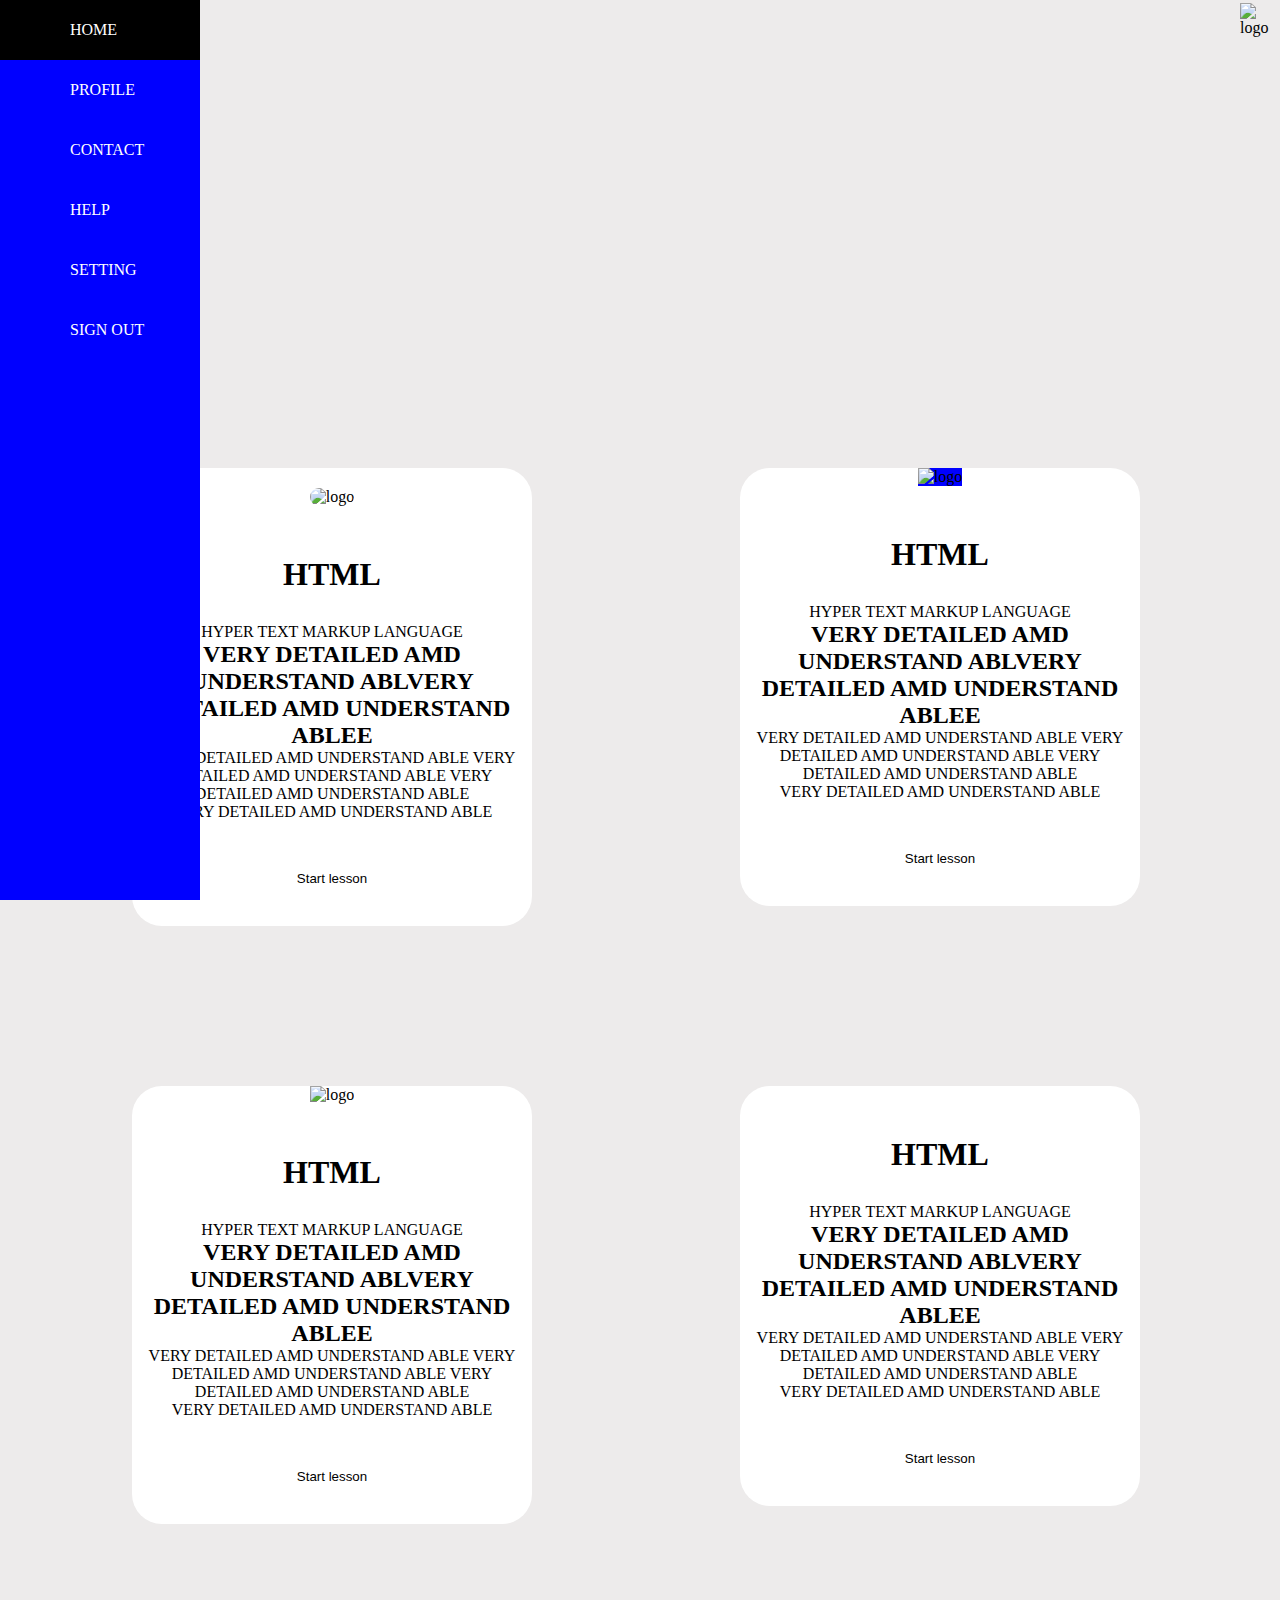
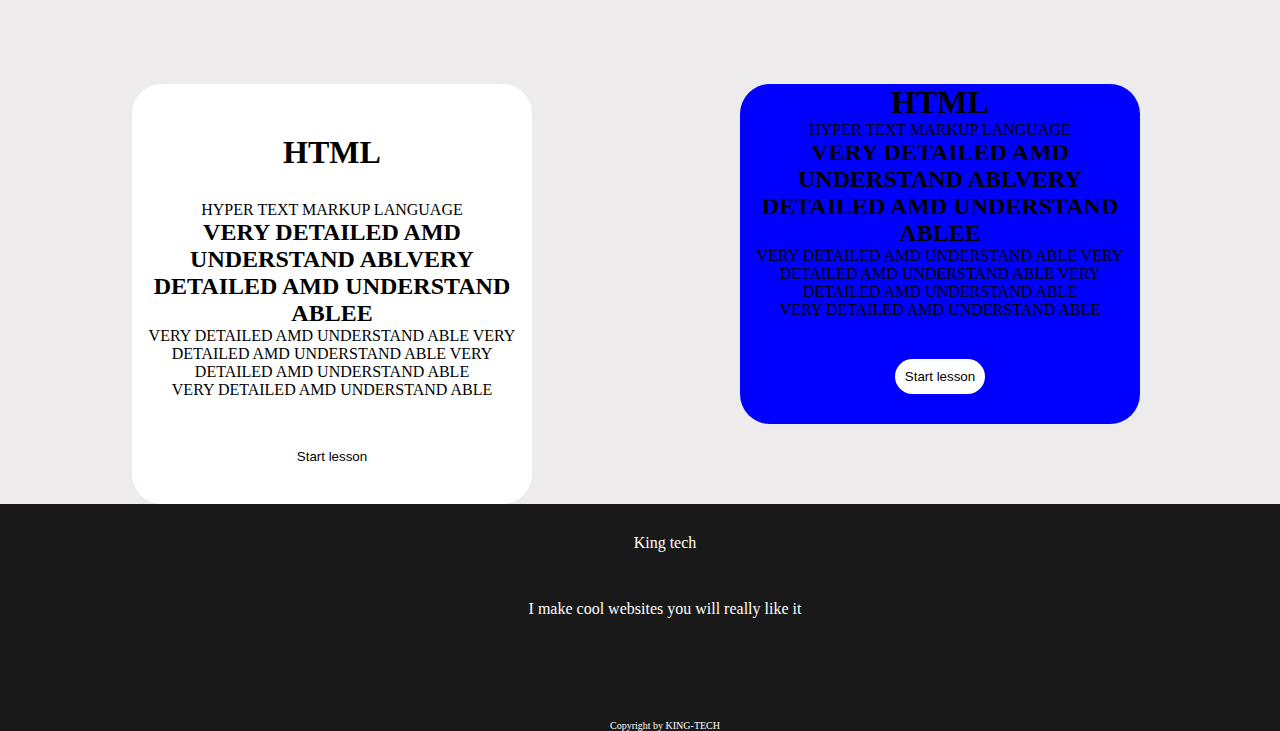
==== index.html @ fc456b50 "Add files via upload" ====
<!DOCTYPE html>
<html lang="en">
<head>
    <meta charset="UTF-8">
    <meta http-equiv="X-UA-Compatible" content="IE=edge">
    <meta name="viewport" content="width=device-width, initial-scale=1.0">
    <title>home</title>
    <link rel="stylesheet" href="home.css">
</head>
<body class="bod">
    <div class="navbar">
        <ul>
            <li>
                <a href="index.html">
                    <span class="icon"><ion-icon name="home"></ion-icon></span>
                    <span class="title">HOME</span>
                </a>
            </li>
            <li>
                <a href="login.html">
                    <span class="icon"><ion-icon name="person"></ion-icon></span>
                    <span class="title">PROFILE</span>
                </a>
            </li>
            <li>
                <a href="signup.html">
                    <span class="icon"><ion-icon name="chatbubble-elipses"></ion-icon></span>
                    <span class="title">CONTACT</span>
                </a>
            </li>
            <li>
                <a href="reset.html">
                    <span class="icon"><ion-icon name="help-circle"></ion-icon></span>
                    <span class="title">HELP</span>
                </a>
            </li>
            <li>
                <a href="#">
                    <span class="icon"><ion-icon name="settings"></ion-icon></span>
                    <span class="title">SETTING</span>
                </a>
            </li>
            <li>
                <a href="#">
                    <span class="icon"><ion-icon name="log-in"></ion-icon></span>
                    <span class="title">SIGN OUT</span>
                </a>
            </li>
        </ul>
    </div>
    <script type="module" src="https://unpkg.com/ionicons@5.5.2/dist/ionicons/ionicons.esm.js"></script>
    <script nomodule src="https://unpkg.com/ionicons@5.5.2/dist/ionicons/ionicons.js"></script>
   <header>
       <img src="4logo.jpg" class="math" alt="logo me">
        <img src="person-circle.svg"  class="matt"  alt="logo">
       

    </header>
 <main>
    <div class="talks">

    </div>
 
    <div class="mains">
    
        <div class="htm">
            <img src="king-tech-pics/images-5.webp" style="width: 200px; margin-top: 20px; border-radius: 30px;" class="mat"  alt="logo"><h1>HTML</h1>
            HYPER TEXT MARKUP LANGUAGE
            <h2>VERY DETAILED AMD UNDERSTAND ABLVERY DETAILED AMD UNDERSTAND ABLEE</h2>
            VERY DETAILED AMD UNDERSTAND ABLE
            VERY DETAILED AMD UNDERSTAND ABLE
            VERY DETAILED AMD UNDERSTAND ABLE
            <p>VERY DETAILED AMD UNDERSTAND ABLE</p>
            <a href="home.html"><button>Start lesson</button></a>
    
        </div>
        <div class="htm">
            <img src="king-tech-pics/css.jpeg" style="width: 200px; background: blue;" class="mat"  alt="logo"><h1>HTML</h1>
            HYPER TEXT MARKUP LANGUAGE
            <h2>VERY DETAILED AMD UNDERSTAND ABLVERY DETAILED AMD UNDERSTAND ABLEE</h2>
            VERY DETAILED AMD UNDERSTAND ABLE
            VERY DETAILED AMD UNDERSTAND ABLE
            VERY DETAILED AMD UNDERSTAND ABLE
            <p>VERY DETAILED AMD UNDERSTAND ABLE</p>
            <a href="home.html"><button>Start lesson</button></a>
    
        </div>
        <div class="htm">
            <img src="person-circle.svg" style="width:200px;" class="mat"  alt="logo"><h1>HTML</h1>
            HYPER TEXT MARKUP LANGUAGE
            <h2>VERY DETAILED AMD UNDERSTAND ABLVERY DETAILED AMD UNDERSTAND ABLEE</h2>
            VERY DETAILED AMD UNDERSTAND ABLE
            VERY DETAILED AMD UNDERSTAND ABLE
            VERY DETAILED AMD UNDERSTAND ABLE
            <p>VERY DETAILED AMD UNDERSTAND ABLE</p>
            <a href="home.html"><button>Start lesson</button></a>
    
        </div>
        <div class="htm">
            <h1>HTML</h1>
            HYPER TEXT MARKUP LANGUAGE
            <h2>VERY DETAILED AMD UNDERSTAND ABLVERY DETAILED AMD UNDERSTAND ABLEE</h2>
            VERY DETAILED AMD UNDERSTAND ABLE
            VERY DETAILED AMD UNDERSTAND ABLE
            VERY DETAILED AMD UNDERSTAND ABLE
            <p>VERY DETAILED AMD UNDERSTAND ABLE</p>
            <a href="home.html"><button>Start lesson</button></a>
    
        </div>
        <div class="htm">
            <h1>HTML</h1>
            HYPER TEXT MARKUP LANGUAGE
           <h2>VERY DETAILED AMD UNDERSTAND ABLVERY DETAILED AMD UNDERSTAND ABLEE</h2>
            VERY DETAILED AMD UNDERSTAND ABLE
            VERY DETAILED AMD UNDERSTAND ABLE
            VERY DETAILED AMD UNDERSTAND ABLE
            <p>VERY DETAILED AMD UNDERSTAND ABLE</p>
            <a href="home.html"><button>Start lesson</button></a>
    
    
        </div>
        <div class="htmm">
            <h1>HTML</h1>
            HYPER TEXT MARKUP LANGUAGE
            <h2>VERY DETAILED AMD UNDERSTAND ABLVERY DETAILED AMD UNDERSTAND ABLEE</h2>
            VERY DETAILED AMD UNDERSTAND ABLE
            VERY DETAILED AMD UNDERSTAND ABLE
            VERY DETAILED AMD UNDERSTAND ABLE
            <p>VERY DETAILED AMD UNDERSTAND ABLE</p>
            <a href="home.html"><button>Start lesson</button></a>
    
    
        </div>
    </div>
    </main>

    <footer>
        <p>King tech</p><br>
        <p>I make cool websites you will really like it </p><br>
          <div class="social">
        <a href="https://www.facebook.com/102351444783575/posts/545771430441572/"><i class="fab fa-facebook-f"></i></a><br>
        <a href="https://twitter.com/Kingsleys_king?t=rMDxclqdDagDdM9e-FuWYw&s=09"><i class="fab fa-twitter"></i></a><br>
        <a href="https://t.me/kings_tech"><i class="fab fa-telegram"></i></a><br>
        <a href="https://youtu.be/21QtifUqmHM"><i class="fab fa-youtube"></i></a>
          </div>
         <div class="copy">
          <p style="font-size: 10px;">Copyright by KING-TECH</p>
         </div>
         
    </footer>
</body>
</html>
---- home.css ----
*{
    margin: 0; padding: 0;
    box-sizing: border-box;
    outline: none;
     border: none;
}

body{
background-color: rgba(207, 202, 202, 0.384);
min-height: 100vh;

}

.navbar{
    position: fixed;
    width: 40px;
    height: 100%;
    background: blue;
    transition: 0.5s;
    overflow: hidden;
}
.navbar:hover{
  width: 200px;   
}
.navbar ul{
    position: absolute;
    top: 0;
    left: 0;
    width: 100%;
}
.navbar ul li{
    position: relative;
    width: 100%;
    list-style: none;
}

.navbar ul li:hover{
background: black;
} 

.navbar ul li a{
    position: relative;
    display: block;
    width: 100%;
    display: flex;
    text-decoration: none;
    color: #fff;
}

.navbar ul li a .icon{
    position: relative;
    display: block;
    min-width: 60px;
    height: 60px;
    line-height: 60px;
    text-align: center;
}

.navbar ul li a .icon icon-icon{
    font-size: 24px;

}

.navbar ul li a .title{
 position: relative;
 display: block;
 padding: 0 10px;
 height: 60px;
 line-height: 60px;
 text-align: start;
 white-space: nowrap;
}

header .matt{
    width: 40px;
    position: absolute;
    right: 0;
    cursor: pointer;
    margin-top: 3px;
    
}
header a .mann{
margin-left: 470px ;
width: 40px;
margin-top: 3px;
}

header .math{
    margin-left: 62px;
    width: 140px;
}
.navv a  {
    float: left;
    font-size: 16px;
    color: #fff;
    text-align: center;
    padding: 14px 16px;
    text-decoration: none;
}
main{
  margin-left: 40px;
}
@media(max-width:768px){
    main{
        font-size: 80%;
        margin-left: 5rem;
    }
    header .matt{
        width: 30px;
        position: absolute;
        right: 0;
        cursor: pointer;
    }

    footer p{
        margin-top: 30px;
        margin-left: 3000px;
    }
}
/*.matt{
   float: left;
    overflow: hidden;
    width: 40px;
    position: absolute;
    right: 0;
    cursor: pointer;
}
.matt .dropbtn{
  font-size: 16px;
  border: none; 
  outline: none; 
  color: #fff;
  padding: 14px 16px;
  background-color: inherit;
  font-family: inherit;
  margin: 0;
}

.dropdown:hover .dropbtn{
background-color: red;
}
.drop-content{
    display: none;
    position: absolute;
    background-color: #f8f8;
    min-width: 160px;
    box-shadow: 0px 8px 16px 0px rgba(0, 0, 0, 0.2);
    z-index: 1;
}
.drop-content a{
    float: none;
    color: black;
    padding: 12px 16px;
    text-decoration: none;
    display: block;
    text-align: left;
}
.drop-content a:hover{
    background-color: black;
}

.dropdown:hover .drop-content{
    display: block;
}*/
.mains{
    display: grid;
     grid-template-columns: repeat(auto-fit, 28rem);
     gap: 10rem;
     align-items: flex-start;
     justify-content: center;
     text-align: center;
     flex-direction: column;
     margin-top: 50vh;
    
}

.htm{
    background: #fff;
    border-radius: 30px;
    width: 400px;
}
.htmm{
    background: blue;
    border-radius: 30px;
    width: 400px;
}

.htm a button,.htmm a button{
    margin: 40px 0px 30px;
    padding: 10px;
    border-radius: 30px;
    transition: 1s;
    cursor: pointer;
    background-color: #fff;
}

.htm a button:hover{
    transform: scale(1.3);
    background: rgb(140, 140, 221);
    color: green;
}
.htm h1{
    margin-top: 50px;
    margin-bottom: 30px;
}

footer{
    display: flex;
    justify-content: center;
    align-items: center;
    flex-direction: column;
    background: #191919;
    color: #fff;
}

footer p{
    margin-top: 30px;
    margin-left: 50px;
}
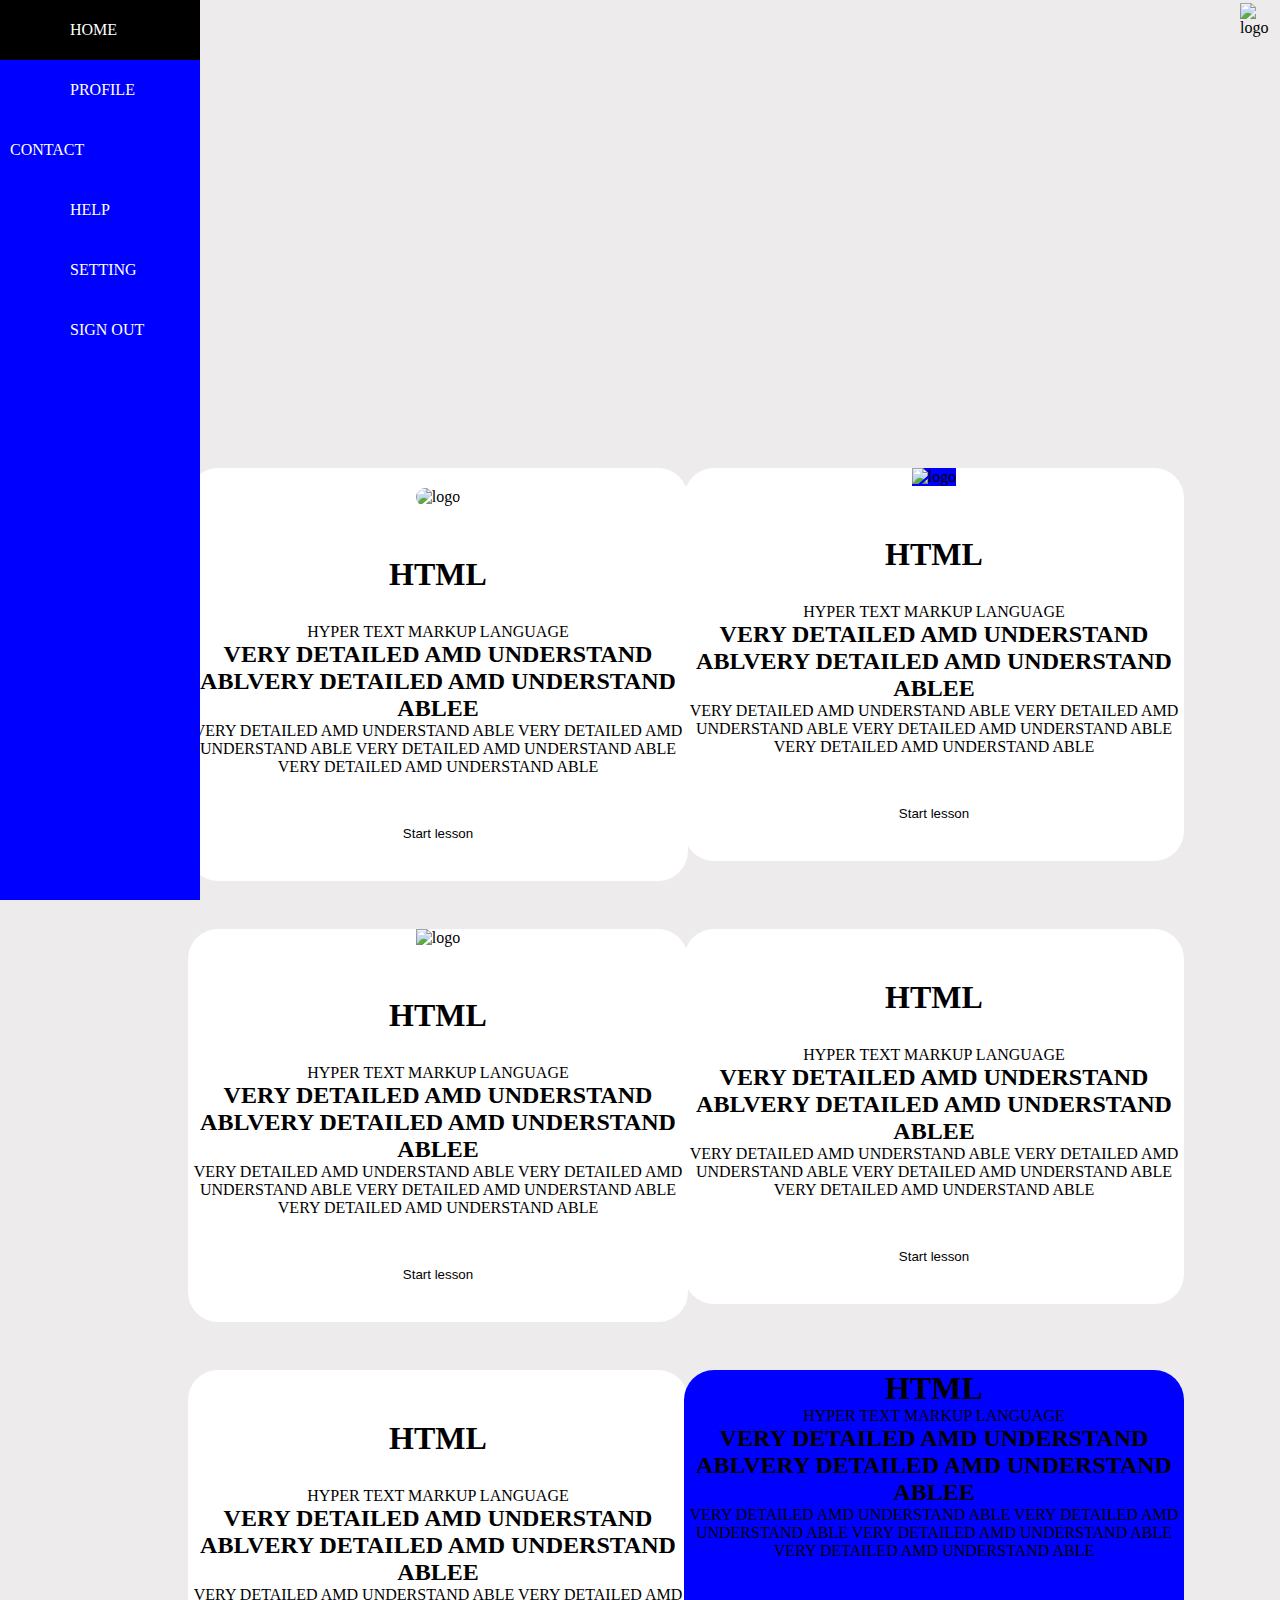
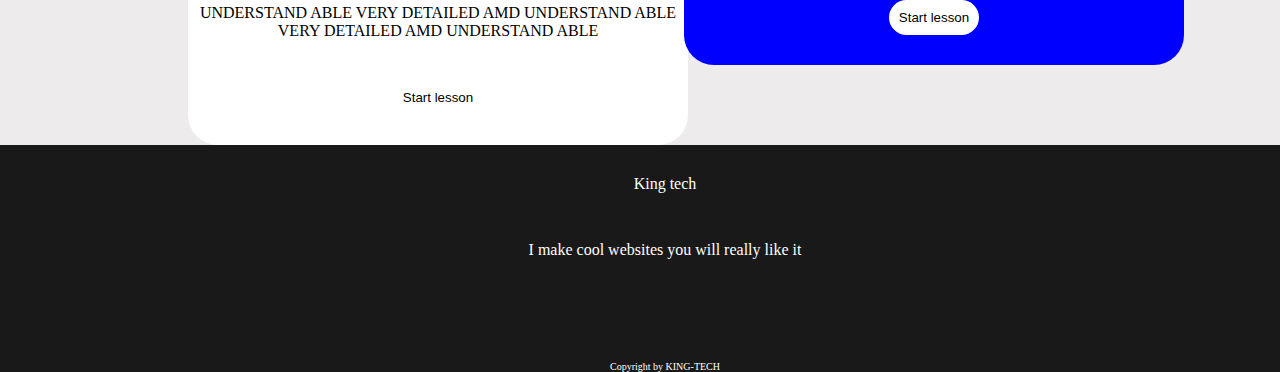
==== commit 8ba9d98d: "Update index.html" ====
--- a/index.html
+++ b/index.html
@@ -24,7 +24,7 @@
             </li>
             <li>
                 <a href="signup.html">
-                    <span class="icon"><ion-icon name="chatbubble-elipses"></ion-icon></span>
+                    <span class="icon"><ion-icon name="chatbubble-ellipses"></ion-icon</span>
                     <span class="title">CONTACT</span>
                 </a>
             </li>
@@ -149,4 +149,4 @@
          
     </footer>
 </body>
-</html>+</html>
--- a/home.css
+++ b/home.css
@@ -165,7 +165,7 @@
 .mains{
     display: grid;
      grid-template-columns: repeat(auto-fit, 28rem);
-     gap: 10rem;
+     gap: 3rem;
      align-items: flex-start;
      justify-content: center;
      text-align: center;
@@ -177,12 +177,12 @@
 .htm{
     background: #fff;
     border-radius: 30px;
-    width: 400px;
+    width: 500px;
 }
 .htmm{
     background: blue;
     border-radius: 30px;
-    width: 400px;
+    width: 500px;
 }
 
 .htm a button,.htmm a button{
@@ -203,7 +203,25 @@
     margin-top: 50px;
     margin-bottom: 30px;
 }
-
+@media(max-width:768px){
+    
+    .htm{
+
+    background-color: blue;
+    width: 350px;
+        margin-left: 80px
+
+}
+
+.htmm{
+
+    margin-left:80px
+    width: 350px;
+
+}
+    
+    
+    }
 footer{
     display: flex;
     justify-content: center;
@@ -216,4 +234,4 @@
 footer p{
     margin-top: 30px;
     margin-left: 50px;
-}+}
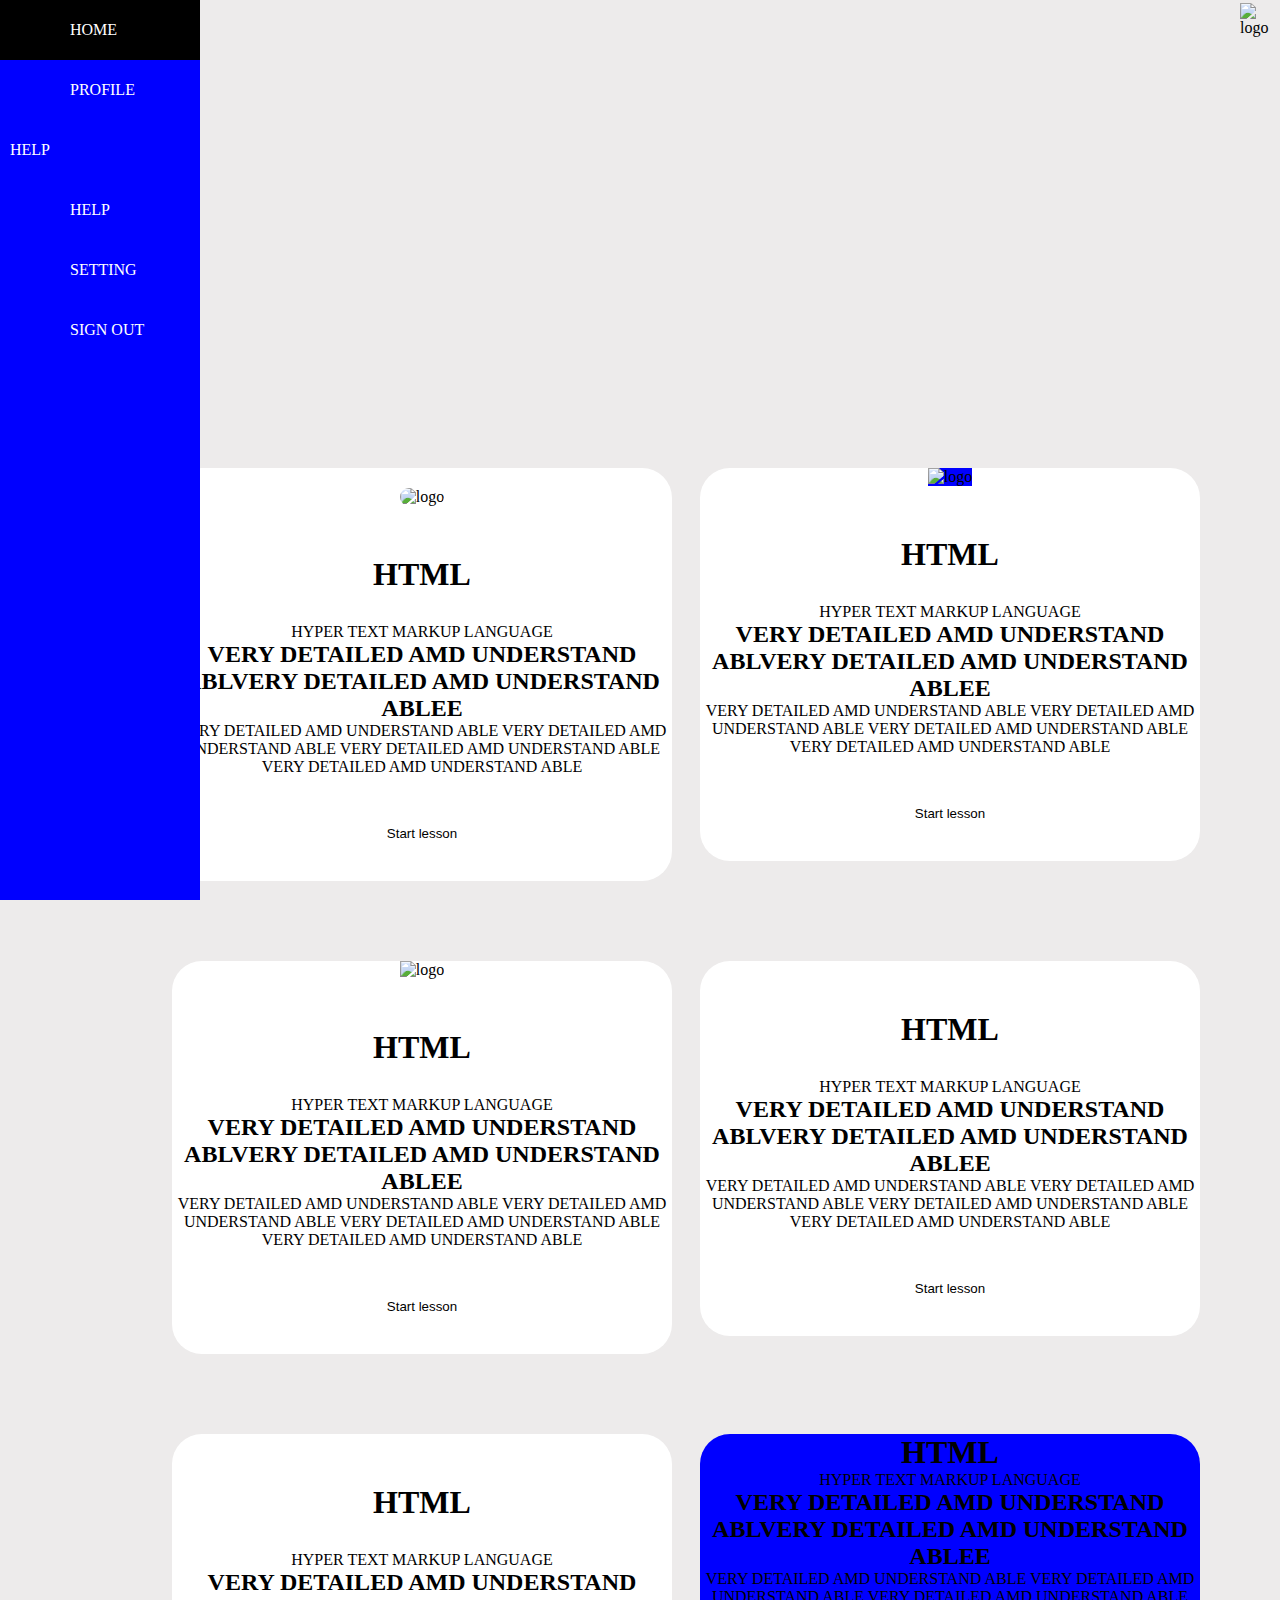
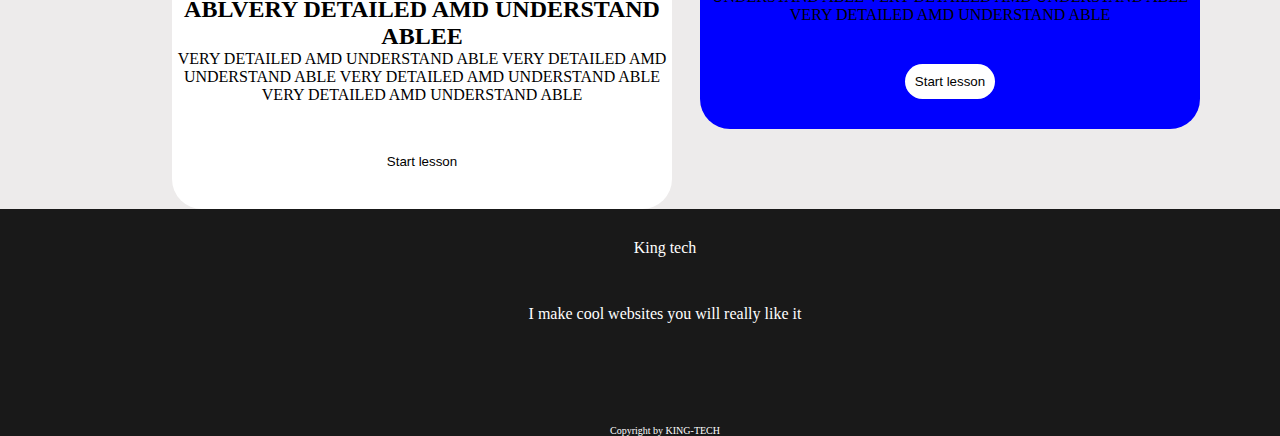
==== commit 3956ffb4: "Update index.html" ====
--- a/index.html
+++ b/index.html
@@ -25,7 +25,7 @@
             <li>
                 <a href="signup.html">
                     <span class="icon"><ion-icon name="chatbubble-ellipses"></ion-icon</span>
-                    <span class="title">CONTACT</span>
+                    <span class="title">HELP</span>
                 </a>
             </li>
             <li>
--- a/home.css
+++ b/home.css
@@ -13,7 +13,7 @@
 
 .navbar{
     position: fixed;
-    width: 40px;
+    width: 50px;
     height: 100%;
     background: blue;
     transition: 0.5s;
@@ -165,7 +165,7 @@
 .mains{
     display: grid;
      grid-template-columns: repeat(auto-fit, 28rem);
-     gap: 3rem;
+     gap: 5rem;
      align-items: flex-start;
      justify-content: center;
      text-align: center;
@@ -173,6 +173,10 @@
      margin-top: 50vh;
     
 }
+main{
+   overflow-x: hidden; 
+   } 
+
 
 .htm{
     background: #fff;
@@ -208,15 +212,15 @@
     .htm{
 
     background-color: blue;
-    width: 350px;
-        margin-left: 80px
+    width: 320px;
+        margin-left: 42px
 
 }
 
 .htmm{
 
-    margin-left:80px
-    width: 350px;
+    margin-left:42px;
+    width: 320px;
 
 }
     
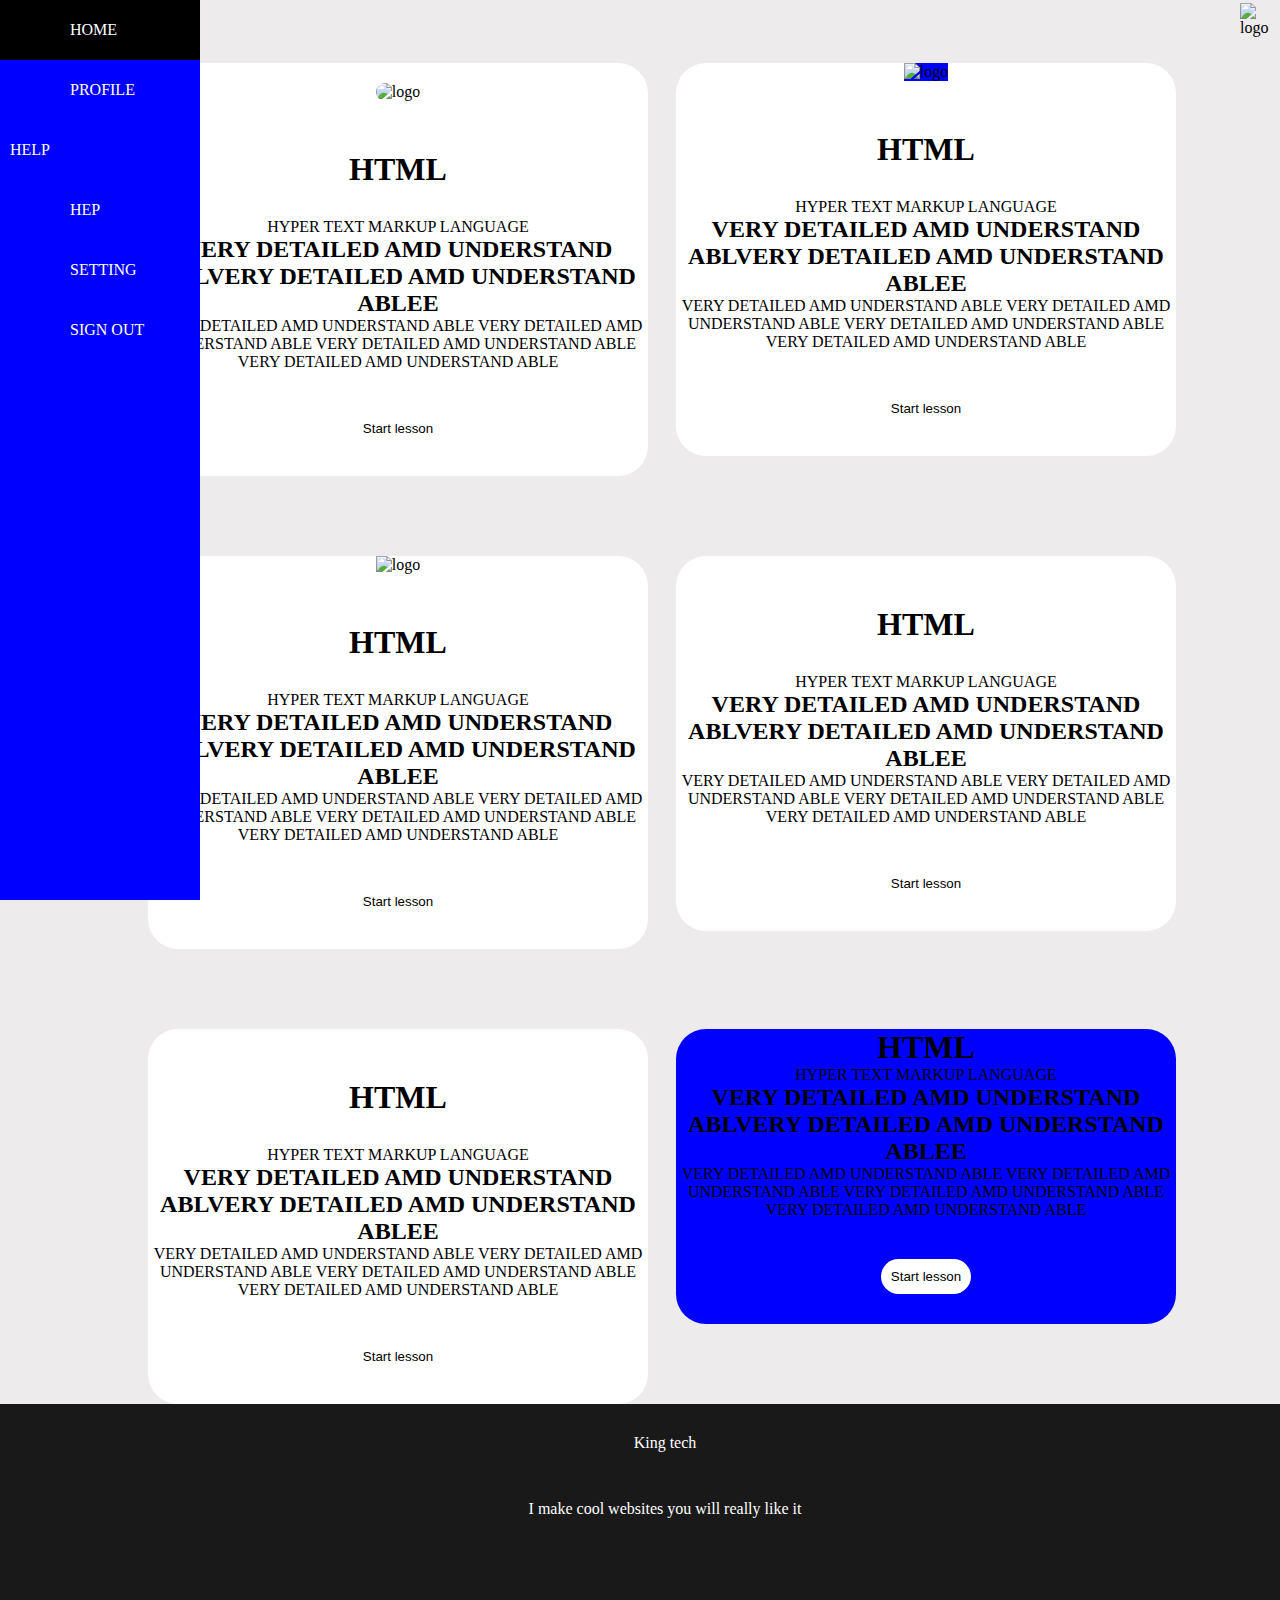
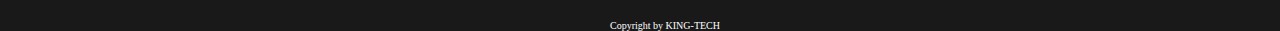
==== commit 61fae051: "Update index.html" ====
--- a/index.html
+++ b/index.html
@@ -25,13 +25,13 @@
             <li>
                 <a href="signup.html">
                     <span class="icon"><ion-icon name="chatbubble-ellipses"></ion-icon</span>
-                    <span class="title">HELP</span>
+                    <span class="title" >HELP</span>
                 </a>
             </li>
             <li>
                 <a href="reset.html">
                     <span class="icon"><ion-icon name="help-circle"></ion-icon></span>
-                    <span class="title">HELP</span>
+                    <span class="title">HEP</span>
                 </a>
             </li>
             <li>
--- a/home.css
+++ b/home.css
@@ -170,7 +170,8 @@
      justify-content: center;
      text-align: center;
      flex-direction: column;
-     margin-top: 50vh;
+     margin-top: 5vh;
+     margin-right: 3rem;
     
 }
 main{
@@ -208,24 +209,30 @@
     margin-bottom: 30px;
 }
 @media(max-width:768px){
-    
     .htm{
 
     background-color: blue;
-    width: 320px;
-        margin-left: 42px
+    width: 277px;
+    margin-left: 9rem;
+    margin-right: 9rem;
 
 }
 
 .htmm{
-
-    margin-left:42px;
-    width: 320px;
-
-}
-    
-    
-    }
+    margin-right: 9rem;
+    margin-left:9rem;
+    width: 280px;
+
+}
+    
+    
+    }
+  @media(max-width:867px){
+    main{
+    margin-left: 5px;
+    }
+
+   }
 footer{
     display: flex;
     justify-content: center;
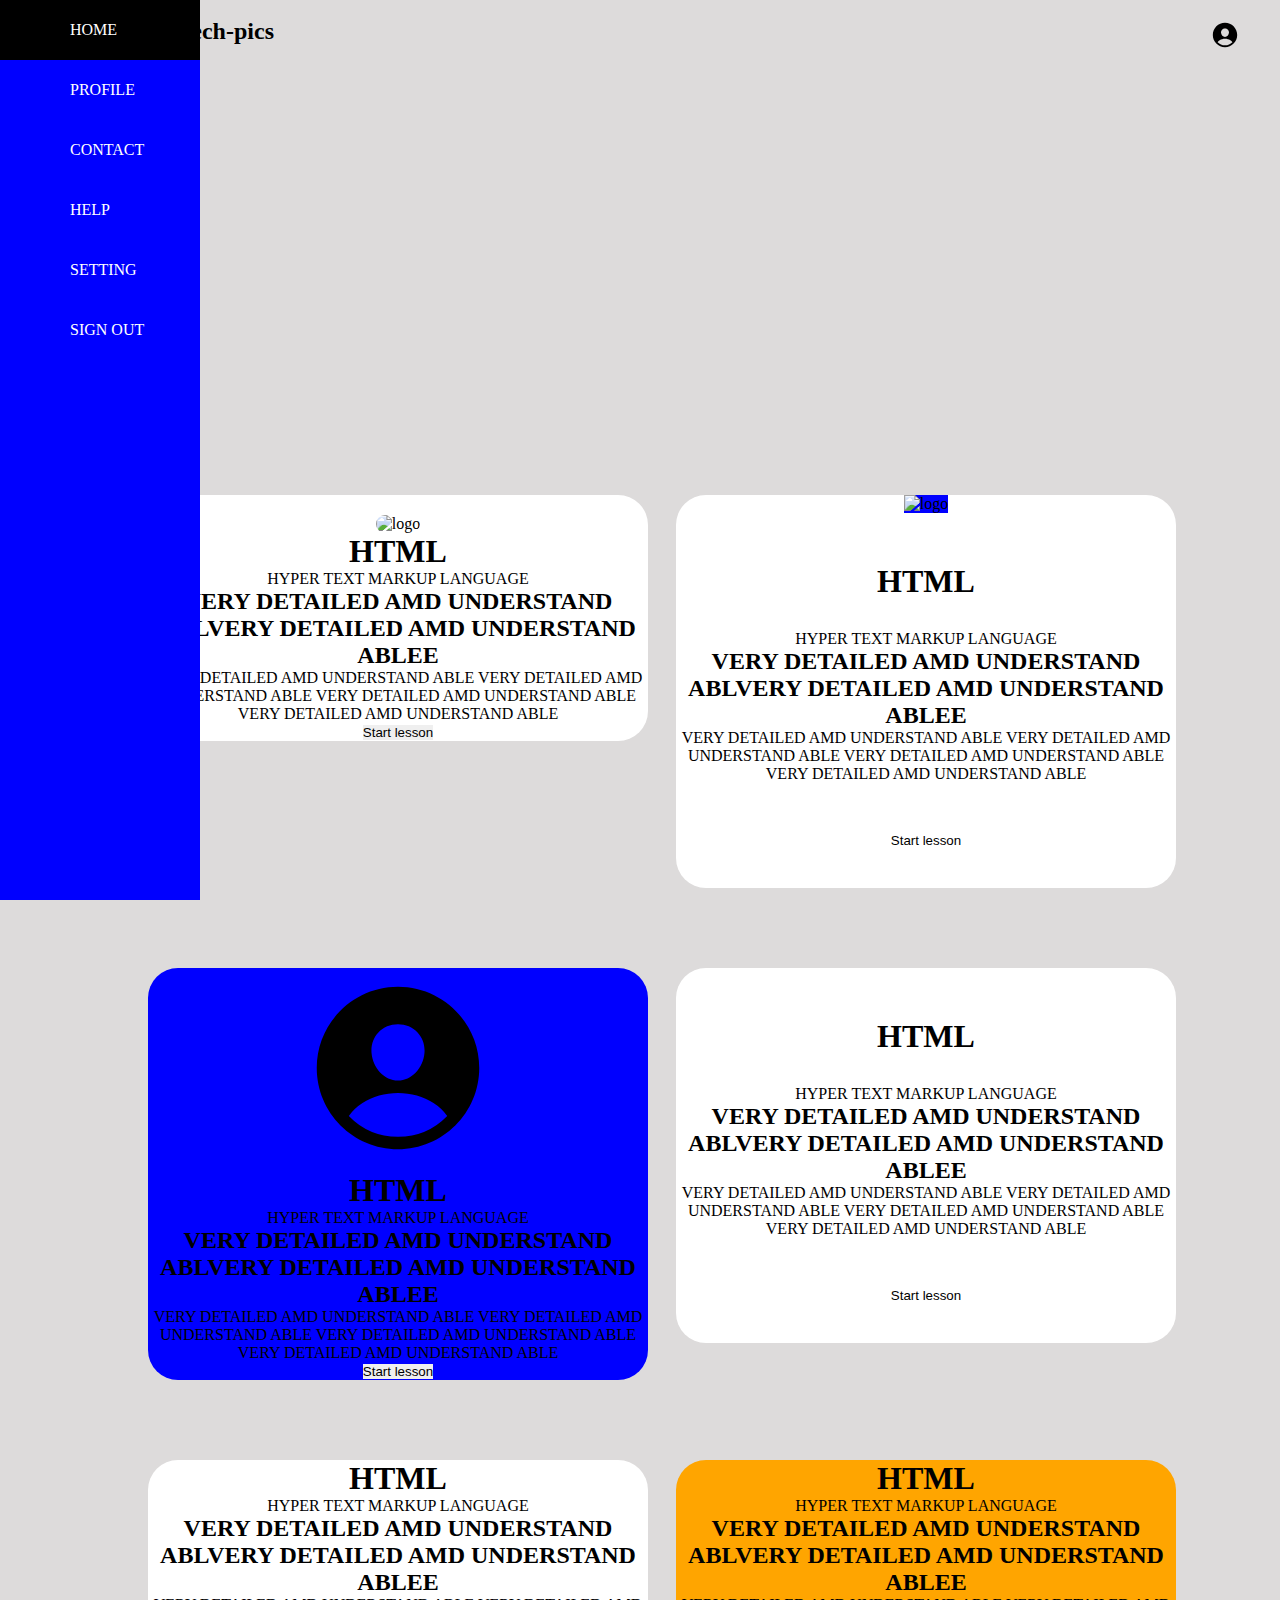
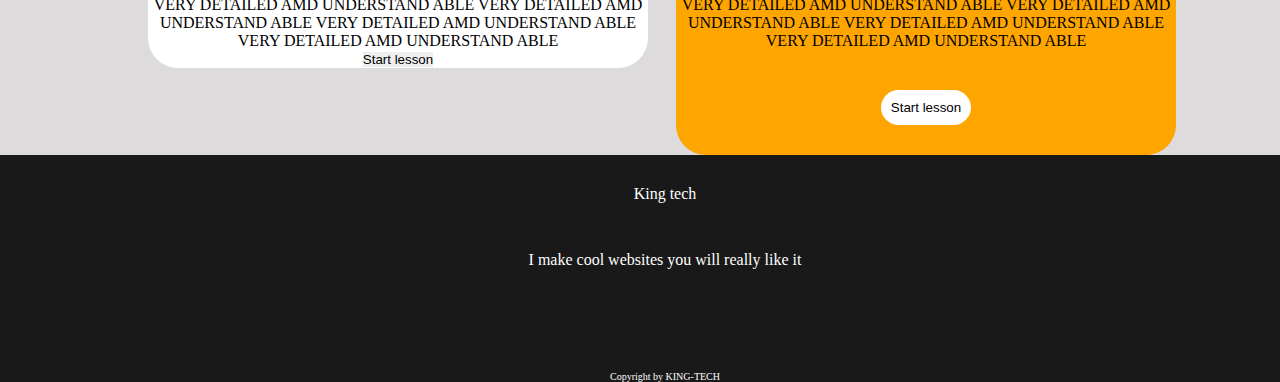
==== commit 0d3a9ce2: "Add files via upload" ====
--- a/index.html
+++ b/index.html
@@ -15,7 +15,7 @@
                     <span class="icon"><ion-icon name="home"></ion-icon></span>
                     <span class="title">HOME</span>
                 </a>
-            </li>
+            </li> 
             <li>
                 <a href="login.html">
                     <span class="icon"><ion-icon name="person"></ion-icon></span>
@@ -24,14 +24,14 @@
             </li>
             <li>
                 <a href="signup.html">
-                    <span class="icon"><ion-icon name="chatbubble-ellipses"></ion-icon</span>
-                    <span class="title" >HELP</span>
+                    <span class="icon"><ion-icon name="chatbubble-ellipses"></ion-icon></span>
+                    <span class="title">CONTACT</span>
                 </a>
             </li>
             <li>
                 <a href="reset.html">
                     <span class="icon"><ion-icon name="help-circle"></ion-icon></span>
-                    <span class="title">HEP</span>
+                    <span class="title">HELP</span>
                 </a>
             </li>
             <li>
@@ -48,23 +48,47 @@
             </li>
         </ul>
     </div>
-    <script type="module" src="https://unpkg.com/ionicons@5.5.2/dist/ionicons/ionicons.esm.js"></script>
-    <script nomodule src="https://unpkg.com/ionicons@5.5.2/dist/ionicons/ionicons.js"></script>
+    
    <header>
        <img src="4logo.jpg" class="math" alt="logo me">
-        <img src="person-circle.svg"  class="matt"  alt="logo">
+        
        
+        <!---<div class="wrapper">
+            <h4 class="titl ico"><img src="person-circle.svg"  alt="logo"></h4>
+            <ul class="dropdown">
+                <a href="index.html"><li class="ico">HTML</li></a>
+                <li class="ico">CSS</li>
+                <li class="ico">JAVA SCRIPT</li>
+                <li class="ico">PHP</li>
+                <li class="ico">pyton</li>
+
+            </ul>
+        </div>---->
+        <div class="action">
+            <div class="profile" onclick="menuToggle()">
+                <img src="person-circle.svg">
+            </div>
+            <div class="menu">
+                <h3>Account</h3>
+                <ul>
+                    <li><img src="person-circle.svg"><a href="#">Home</a> </li>
+                    <li><img src="person-circle.svg"><a href="#">Home</a></li>
+                    <li><img src="person-circle.svg"><a href="#">Home</a></li>
+                    <li><img src="person-circle.svg"><a href="#">Home</a></li>
+                </ul>
+            </div>
+        </div>
 
     </header>
  <main>
     <div class="talks">
-
+    <h2>wellcom king-tech-pics</h2>
     </div>
  
     <div class="mains">
     
-        <div class="htm">
-            <img src="king-tech-pics/images-5.webp" style="width: 200px; margin-top: 20px; border-radius: 30px;" class="mat"  alt="logo"><h1>HTML</h1>
+        <div class="free">
+             <img src="king-tech-pics/images-5.webp" style="width: 200px; margin-top: 20px; border-radius: 30px;" class="mat"  alt="logo"><h1>HTML</h1>
             HYPER TEXT MARKUP LANGUAGE
             <h2>VERY DETAILED AMD UNDERSTAND ABLVERY DETAILED AMD UNDERSTAND ABLEE</h2>
             VERY DETAILED AMD UNDERSTAND ABLE
@@ -85,7 +109,7 @@
             <a href="home.html"><button>Start lesson</button></a>
     
         </div>
-        <div class="htm">
+        <div class="css">
             <img src="person-circle.svg" style="width:200px;" class="mat"  alt="logo"><h1>HTML</h1>
             HYPER TEXT MARKUP LANGUAGE
             <h2>VERY DETAILED AMD UNDERSTAND ABLVERY DETAILED AMD UNDERSTAND ABLEE</h2>
@@ -107,7 +131,7 @@
             <a href="home.html"><button>Start lesson</button></a>
     
         </div>
-        <div class="htm">
+        <div class="java">
             <h1>HTML</h1>
             HYPER TEXT MARKUP LANGUAGE
            <h2>VERY DETAILED AMD UNDERSTAND ABLVERY DETAILED AMD UNDERSTAND ABLEE</h2>
@@ -148,5 +172,8 @@
          </div>
          
     </footer>
+    <script src="home.js"></script>
+    <script type="module" src="https://unpkg.com/ionicons@5.5.2/dist/ionicons/ionicons.esm.js"></script>
+    <script nomodule src="https://unpkg.com/ionicons@5.5.2/dist/ionicons/ionicons.js"></script>
 </body>
-</html>
+</html>--- a/home.css
+++ b/home.css
@@ -6,7 +6,7 @@
 }
 
 body{
-background-color: rgba(207, 202, 202, 0.384);
+background-color: rgba(167, 161, 161, 0.384);
 min-height: 100vh;
 
 }
@@ -77,7 +77,7 @@
     right: 0;
     cursor: pointer;
     margin-top: 3px;
-    
+   
 }
 header a .mann{
 margin-left: 470px ;
@@ -112,10 +112,12 @@
         cursor: pointer;
     }
 
+
     footer p{
         margin-top: 30px;
         margin-left: 3000px;
     }
+    
 }
 /*.matt{
    float: left;
@@ -170,22 +172,27 @@
      justify-content: center;
      text-align: center;
      flex-direction: column;
-     margin-top: 5vh;
+     margin-top: 50vh;
      margin-right: 3rem;
     
 }
 main{
-   overflow-x: hidden; 
-   } 
-
-
-.htm{
+    overflow-x: hidden;  
+}
+
+.htm, .css, .java, .free{
     background: #fff;
     border-radius: 30px;
     width: 500px;
 }
+.css{
+    background: blue;
+    border-radius: 30px;
+    width: 500px;
+}
+
 .htmm{
-    background: blue;
+    background: orange;
     border-radius: 30px;
     width: 500px;
 }
@@ -210,29 +217,21 @@
 }
 @media(max-width:768px){
     .htm{
-
-    background-color: blue;
-    width: 277px;
-    margin-left: 9rem;
-    margin-right: 9rem;
-
-}
-
-.htmm{
-    margin-right: 9rem;
-    margin-left:9rem;
-    width: 280px;
-
-}
-    
-    
-    }
-  @media(max-width:867px){
-    main{
-    margin-left: 5px;
-    }
-
-   }
+        background: blue;
+        width: 277px;
+        margin-left: 9rem;
+        margin-right: 9rem;
+        border-radius: 50px;
+    }
+    .htmm{
+        margin-left: 9rem;
+        margin-right: 9rem;
+        color: blue;
+        background: #191919;
+        width: 278px;
+        
+    }
+}
 footer{
     display: flex;
     justify-content: center;
@@ -246,3 +245,297 @@
     margin-top: 30px;
     margin-left: 50px;
 }
+
+.cos h2 {
+    font-size:10rem;
+    display: flex;
+    justify-content: center ;
+    font-family: Cambria, Cochin, Georgia, Times, 'Times New Roman', serif;
+}
+
+.cos h3{
+    font-size:1.5rem;
+    display: flex;
+    justify-content: center ;
+    font-family: Cambria, Cochin, Georgia, Times, 'Times New Roman', serif;
+}
+
+@media(max-width:768px){
+    .cos h2 {
+        font-size:5rem;
+        display: flex;
+        justify-content: center ;
+        font-family: Cambria, Cochin, Georgia, Times, 'Times New Roman', serif;
+    }
+    
+    .cos h3{
+        font-size:1rem;
+        display: flex;
+        justify-content: center ;
+        font-family: Cambria, Cochin, Georgia, Times, 'Times New Roman', serif;
+    }
+    
+}
+.tal{
+    font-size: 0.7rem;
+    display: flex;
+    justify-content: center;
+    text-align: center;
+    font-family: Cambria, Cochin, Georgia, Times, 'Times New Roman', serif;
+    flex-direction: column;
+}
+
+@media(max-width:768px){
+    .tal{
+        font-size: 0.8rem;
+        display: flex;
+        justify-content: center ;
+        font-family: Cambria, Cochin, Georgia, Times, 'Times New Roman', serif;
+        flex-direction: column;
+}
+.vid1{
+    margin-top: 10vh;
+      display: flex;
+      justify-content: center;
+      align-items: center;
+      font-family: Cambria, Cochin, Georgia, Times, 'Times New Roman', serif;
+      flex-direction: column;
+      border: 2px solid green;
+      padding: 20px 30px;
+   }
+}
+ .vid1{
+  margin-top: 10vh;
+    display: flex;
+    justify-content: center;
+    align-items: center;
+    font-family: Cambria, Cochin, Georgia, Times, 'Times New Roman', serif;
+    flex-direction: column;
+    border: 2px solid 10px green;
+    padding: 20px 30px;
+ }
+ video{
+     cursor: pointer;
+ }
+ .main-content{
+    font-family: 'Times New Roman', Times, serif;
+    font-weight: bold;
+    margin-right: 600px;
+    }
+
+    @media(max-width:768px){
+        .main-content{
+            display: flex;
+            justify-content: center ;
+           align-items: center;
+           border: solid blue;
+            
+        }
+    }
+    /*.wrapper{
+       /* width: 40px;
+        position: absolute;
+        right: 0;
+        cursor: pointer;
+        margin-top: 3px;
+        user-select: none;*
+        filter: drop-shadow(0 0 4px #0007);
+        overflow-y: hidden;
+    }
+    .titl{
+        /*width: 100%;
+        height: 100%;*
+        border-radius: 10px;
+        border: 1px solid #888;
+        background-color: #fff;
+    }
+    
+    .ico{
+        cursor: pointer;
+        padding: 12px 30px 12px 15px;
+        display: flex;
+        flex-flow: row nowrap;
+        align-items: center;
+        justify-content: space-between;
+        margin-left: 10rem;
+    }
+    .dropdown{
+        width: 100%;
+        height: auto;
+        padding-top: 7px;
+        border-radius: 10px;
+        position: relative;
+        border: 1px solid #aaa;
+        background-color: #fff;
+        margin-top: 25px;
+        list-style: none;
+        isolation: isolate;
+    
+    }
+    .dropdown::after{
+        content: "";
+        position: absolute;
+        width: 15px;
+        height: 15px;
+        border-top: inherit;
+        border-left: inherit;
+        background-color: inherit;
+        top: 0;
+        right: 30px;
+        z-index: -1;
+        transform: translateY(-50%) rotate(45deg);
+    }
+    
+    .dropdown li{
+        color: #555;
+        font-size: 20px;
+        border-bottom:  1px solid #ddd;
+    }
+    
+    .dropdown li:last-child{
+        border: none;
+        border-bottom-right-radius: inherit;
+        border-bottom-left-radius: inherit;
+    }
+    
+    .ico::after{
+        content: "";
+        width: 27px;
+        height: 27px;
+        background-color: #ccc;
+    
+    }
+    .active{
+        overflow: visible;
+    }/*
+
+.action{
+    position: fixed;
+    top: 20px;
+    right: 30px;
+
+}
+.action .profile{
+    position: relative;
+    width: 60px;
+    height: 60px;
+    cursor: pointer;
+}
+/*.action .profile img{
+    position: absolute;
+    top: 0;
+    left: 0;
+    width: 0;
+    height: 0;
+    object-fit: cover;
+
+}*/
+.action{
+    position: absolute;
+    top: 20px;
+    right: 70px;
+
+}
+.action .profile{
+    position: static;
+    width: 30px;
+    height: 60px;
+    margin-right: -450px;
+    cursor: pointer;
+}
+@media(max-width:768px){
+    .action .profile{
+        width: 24px;
+    }
+   
+}
+.action .menu{
+    position: absolute;
+    top: 120px;
+    right: -58px;
+    margin-top: -32px;
+    padding: 10px 20px;
+    background: #fff;
+    width: 250px;
+    box-sizing: 0 5px 25px rgba(0,0,0,0.1);
+    border-radius: 15px;
+    transition: 0.5s;
+    visibility: hidden;
+    opacity: 0;
+}
+.action .menu.active{
+    top: 88px;
+    visibility: visible;
+    opacity: 1; 
+}
+.action .menu ::before{
+    content: '';
+    position: absolute;
+    top: -5px;
+    right: 28px;
+    width: 20px;
+    height: 20px;
+    background: #fff;
+    transform: rotate(45deg);
+
+}
+
+.action .menu ul li{
+list-style: none;
+padding: 5px 0;
+
+border-top: 1px solid rgba(0,0,0,0.05) ;
+display: flex;
+align-items: center;
+
+}
+.action .menu ul li img{
+max-width: 50px;
+margin-right: 10px;
+/*opacity: 0.5;*/
+transition: 0.5s;
+}
+.action .menu ul li img:hover{
+    opacity: 10;
+}
+.action .menu ul li a{
+    display: inline-block;
+    text-decoration: none;
+    color: #555;
+    transition: 0.5s;
+
+
+}
+.action .menu ul li:hover a{
+    color: #ffd84f;
+}
+  
+
+
+
+
+
+
+
+
+
+
+
+
+
+
+
+
+
+
+
+
+
+
+
+
+
+
+
+
+
